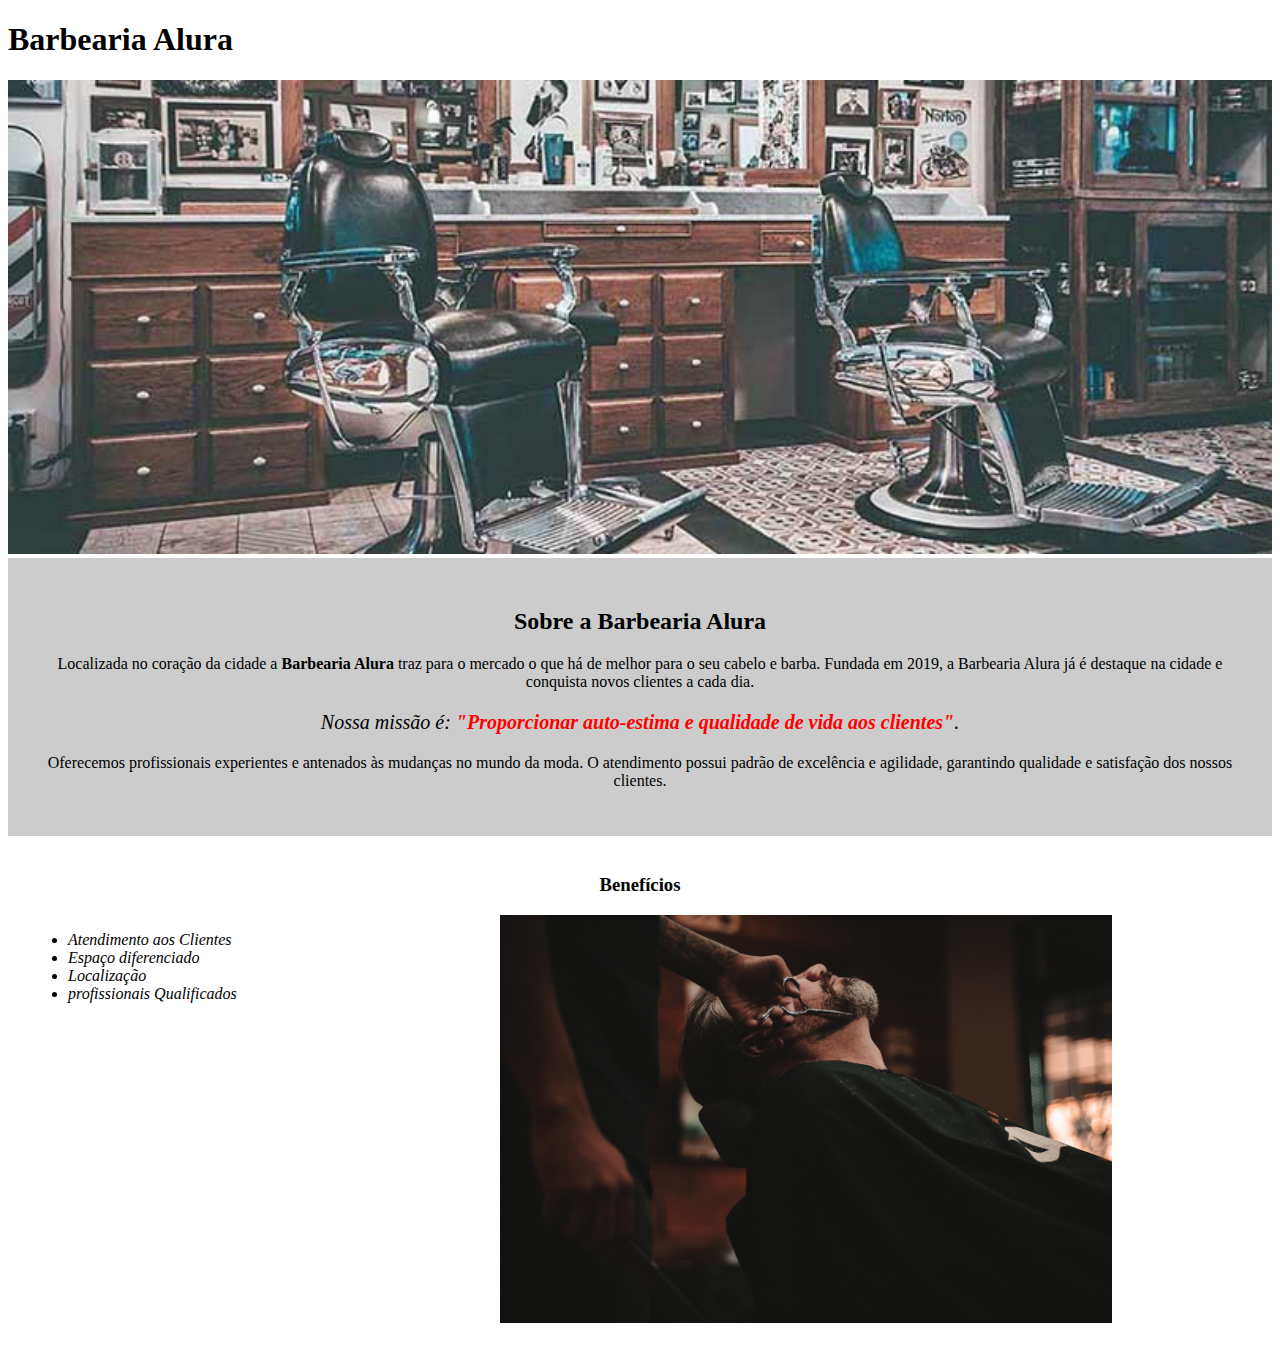
==== index.html @ 80f8d6c2 "subindo site feito durante o curso de html e css da alura" ====
<!DOCTYPE html>
<html lang="pt-br">
    <head>
        <meta charset="UTF-8">
        <title>Barbearia Alura</title>
        <link rel="stylesheet" href="style.css">

    </head>
    <body>
        <header>
            <h1 class="titulo-principal">Barbearia Alura</h1>
        </header>
        <img id="banner" src="banner.jpg">
        <div class="principal">
            <h2 class="titulo-centralizado">Sobre a Barbearia Alura</h2>

            <p>Localizada no coração da cidade a <strong>Barbearia Alura</strong> traz para o mercado o que há de melhor para o seu cabelo
            e barba. Fundada em 2019, a Barbearia Alura já é destaque na cidade e conquista novos clientes a cada dia.</pstyle="text-align: center">
        
            <p id="missao"><em>Nossa missão é: <strong>"Proporcionar auto-estima e qualidade de vida aos clientes"</strong>.</em></p>
            
            <p>Oferecemos profissionais experientes e antenados às mudanças no mundo da moda. O atendimento possui padrão de
            excelência e agilidade, garantindo qualidade e satisfação dos nossos clientes.</pstyle="text-align: center">
        </div>
        <div class="beneficios">
            <h3 class="titulo-centralizado">Benefícios</h3>
    
            <ul>
                <li class="itens">Atendimento aos Clientes</li>
                <li class="itens">Espaço diferenciado</li>
                <li class="itens">Localização</li>
                <li class="itens">profissionais Qualificados</li>
            </ul>
            <img src="beneficios.jpg" class="imagembeneficios">
        </div>
    </body>
</html>
---- style.css ----
body{
    
}
#banner {
    width: 100%;
}
.principal {
    background: #CCCCCC;
    padding: 30px;
}
.titulo-princal{
    padding-left: 20px;
}
.titulo-centralizado {
    text-align: center
}

p {
    text-align: center;
}
#missao {
    font-size: 20px
}

em strong {
    color: #FF0000;
}
.itens {
    font-style: italic
}
.beneficios {
    background-color: FFFFFF;
    padding: 20px;
}

ul {
    display: inline-block;
    vertical-align: top;
    width: 20%;
    margin-right: 15%;
}
.imagembeneficios{
    width: 50%;
}
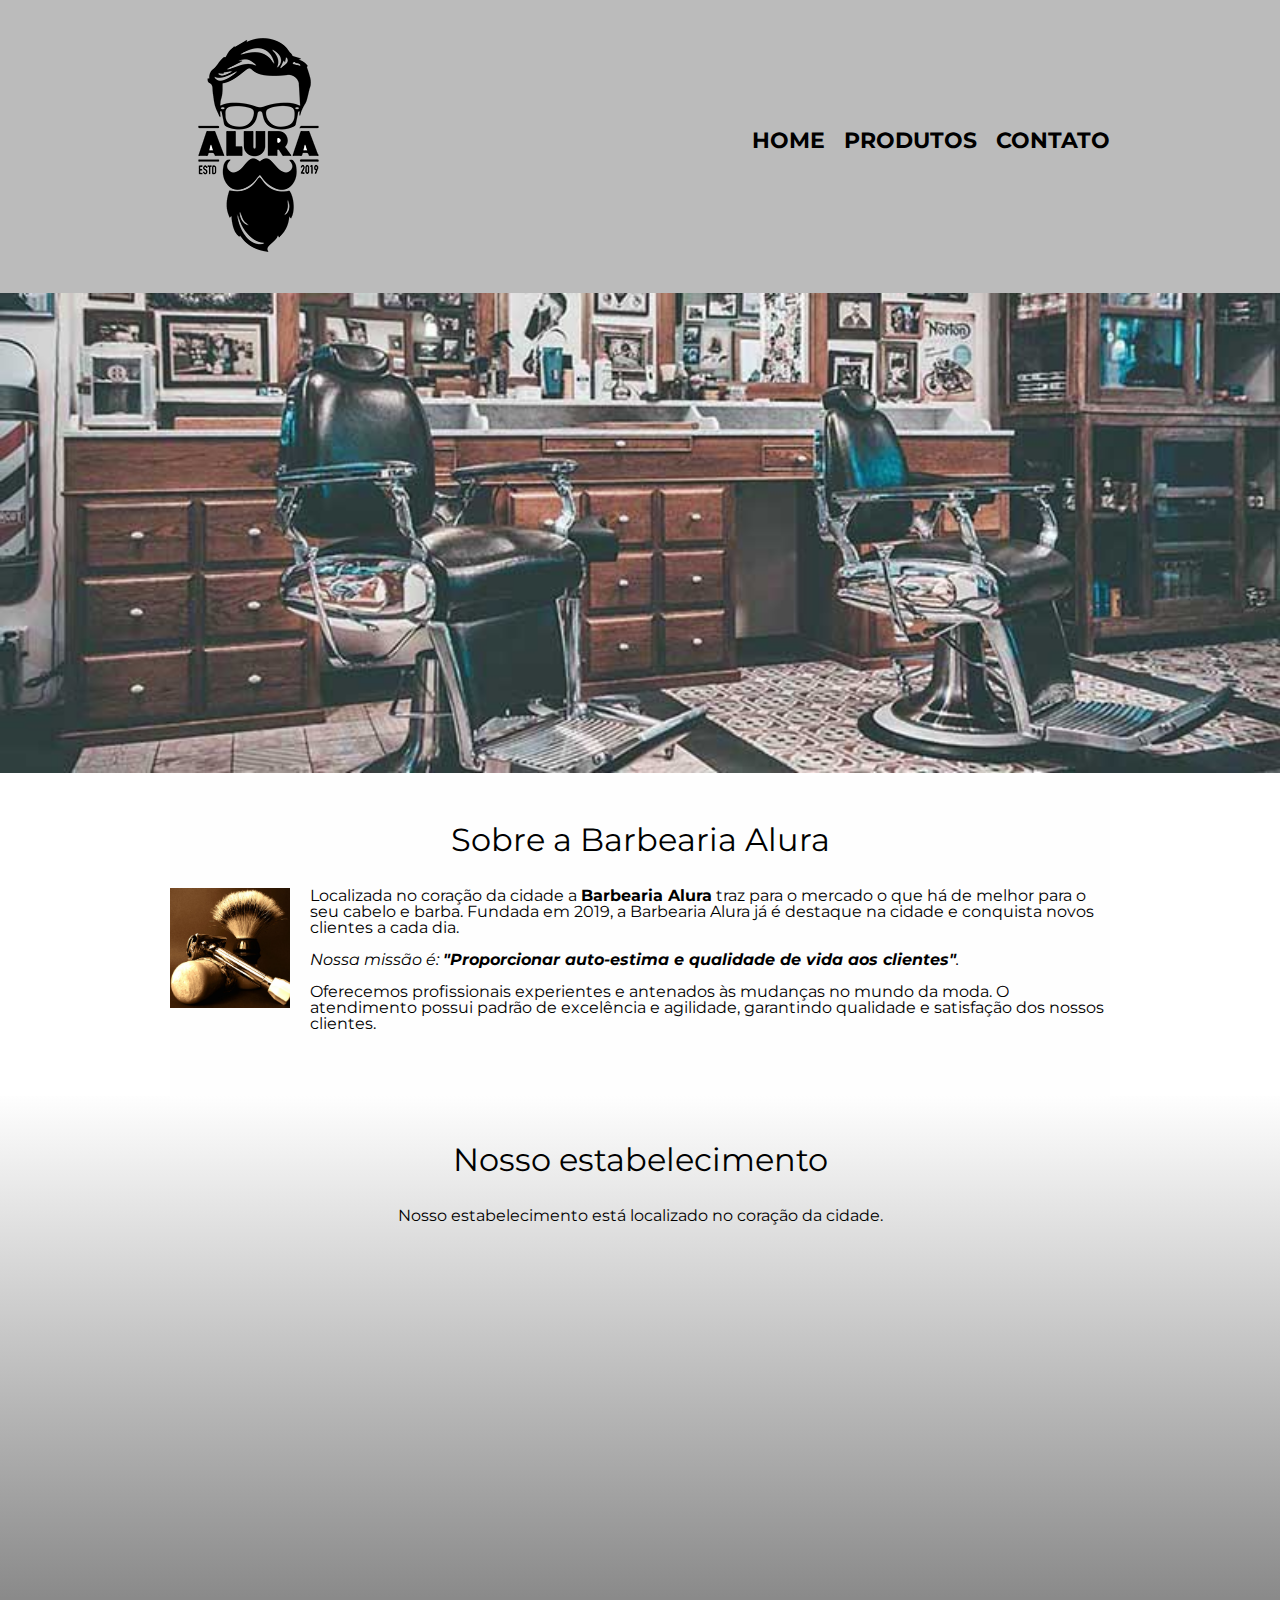
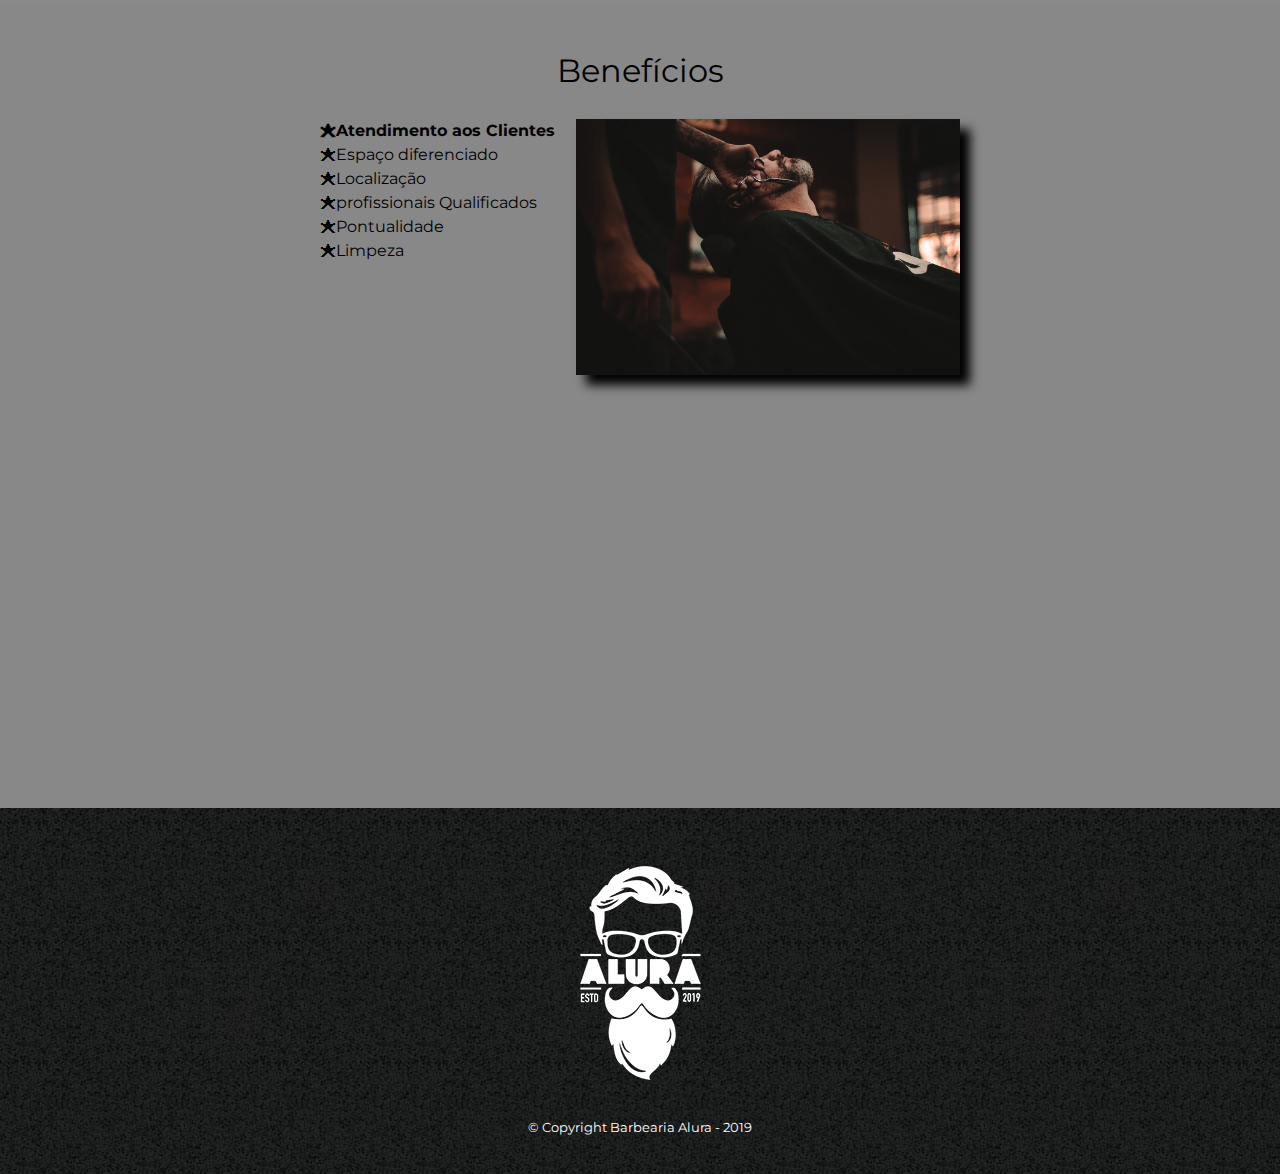
==== commit 56fbc34e: "Colocando responsividade, menu dinamico, testando links e fontes diferentes, adicionado place holder" ====
--- a/index.html
+++ b/index.html
@@ -2,36 +2,77 @@
 <html lang="pt-br">
     <head>
         <meta charset="UTF-8">
+        <meta name="viewport" content="width=device-width">
         <title>Barbearia Alura</title>
+        <link rel="stylesheet" href="reset.css">
         <link rel="stylesheet" href="style.css">
+        <link href="https://fonts.googleapis.com/css2?family=Montserrat&display=swap" rel="stylesheet">
+    </head>
 
-    </head>
     <body>
         <header>
-            <h1 class="titulo-principal">Barbearia Alura</h1>
+            <div class="caixa">
+				<h1><img src="logo.png" alt="Logo da Barbearia Alura"></h1>
+
+				<nav>
+					<ul>
+						<li><a href="index.html">Home</a></li>
+						<li><a href="produtos.html">Produtos</a></li>
+						<li><a href="contato.html">Contato</a></li>
+					</ul>
+				</nav>
+			</div>
         </header>
-        <img id="banner" src="banner.jpg">
-        <div class="principal">
-            <h2 class="titulo-centralizado">Sobre a Barbearia Alura</h2>
 
-            <p>Localizada no coração da cidade a <strong>Barbearia Alura</strong> traz para o mercado o que há de melhor para o seu cabelo
-            e barba. Fundada em 2019, a Barbearia Alura já é destaque na cidade e conquista novos clientes a cada dia.</pstyle="text-align: center">
-        
-            <p id="missao"><em>Nossa missão é: <strong>"Proporcionar auto-estima e qualidade de vida aos clientes"</strong>.</em></p>
+        <img class="banner" src="banner.jpg">
+
+        <main>
+            <section class="principal">
+                <h2 class="titulo-principal">Sobre a Barbearia Alura</h2>
+
+                <img class="utensilios" src="utensilios.jpg" alt="Utensilios de um barbeiro.">
+
+                <p>Localizada no coração da cidade a <strong>Barbearia Alura</strong> traz para o mercado o que há de melhor para o seu cabelo
+                e barba. Fundada em 2019, a Barbearia Alura já é destaque na cidade e conquista novos clientes a cada dia.</pstyle="text-align: center">
             
-            <p>Oferecemos profissionais experientes e antenados às mudanças no mundo da moda. O atendimento possui padrão de
-            excelência e agilidade, garantindo qualidade e satisfação dos nossos clientes.</pstyle="text-align: center">
-        </div>
-        <div class="beneficios">
-            <h3 class="titulo-centralizado">Benefícios</h3>
-    
-            <ul>
-                <li class="itens">Atendimento aos Clientes</li>
-                <li class="itens">Espaço diferenciado</li>
-                <li class="itens">Localização</li>
-                <li class="itens">profissionais Qualificados</li>
-            </ul>
-            <img src="beneficios.jpg" class="imagembeneficios">
-        </div>
+                <p id="missao"><em>Nossa missão é: <strong>"Proporcionar auto-estima e qualidade de vida aos clientes"</strong>.</em></p>
+                
+                <p>Oferecemos profissionais experientes e antenados às mudanças no mundo da moda. O atendimento possui padrão de
+                excelência e agilidade, garantindo qualidade e satisfação dos nossos clientes.</pstyle="text-align: center">
+            </section>
+
+            <section class="mapa">
+                <h3 class="titulo-principal">Nosso estabelecimento</h3>
+                <p>Nosso estabelecimento está localizado no coração da cidade.</p>
+
+                <div class="mapa-conteudo">
+                    <iframe src="https://www.google.com/maps/embed?pb=!1m18!1m12!1m3!1d3656.4485981308944!2d-46.63465338533686!3d-23.58823936846981!2m3!1f0!2f0!3f0!3m2!1i1024!2i768!4f13.1!3m3!1m2!1s0x94ce5a2b2ed7f3a1%3A0xab35da2f5ca62674!2sCaelum%20-%20Escola%20de%20Tecnologia!5e0!3m2!1spt-BR!2sbr!4v1594922987450!5m2!1spt-BR!2sbr" width="100%" height="300" frameborder="0" style="border:0;" allowfullscreen="" aria-hidden="false" tabindex="0"></iframe>
+                </div>
+                </section>
+
+            <section class="beneficios">
+                <h3 class="titulo-principal">Benefícios</h3>
+                <div class="conteudo-beneficios">
+                    <ul class="lista-beneficios">
+                        <li class="itens">Atendimento aos Clientes</li>
+                        <li class="itens">Espaço diferenciado</li>
+                        <li class="itens">Localização</li>
+                        <li class="itens">profissionais Qualificados</li>
+                        <li class="itens">Pontualidade</li>
+                        <li class="itens">Limpeza</li>
+                    </ul><img src="beneficios.jpg" class="imagem-beneficios">
+                </div>
+
+                <div class="video">
+                    <iframe width="100%" height="315" src="https://www.youtube.com/embed/wcVVXUV0YUY" frameborder="0" allow="accelerometer; autoplay; encrypted-media; gyroscope; picture-in-picture" allowfullscreen></iframe>
+                </div>
+            </section>
+
+            
+        </main>
+        <footer>
+			<img src="logo-branco.png" alt="Logo da Barbearia Alura">
+			<p class="copyright">&copy; Copyright Barbearia Alura - 2019</p>
+		</footer>
     </body>
 </html>--- a/style.css
+++ b/style.css
@@ -1,44 +1,277 @@
-body{
+body {
+    font-family: 'Montserrat', sans-serif;
+}
+
+header {
+    background: #BBBBBB;
+    padding: 20px 0;
+}
+
+.caixa {
+    position: relative;
+    width: 940px;
+    margin: 0 auto;
+}
+
+nav {
+    position: absolute;
+    top: 110px;
+    right: 0;
+}
+
+nav li {
+    display: inline;
+    margin: 0 0 0 15px;
+}
+
+nav a {
+    text-transform: uppercase;
+    color: #000000;
+    font-weight: bold;
+    font-size: 22px;
+    text-decoration: none;
+}
+
+nav a:hover {
+    color: #C78C19;
+    text-decoration: underline;
+}
+
+.produtos {
+    width: 940px;
+    margin: 0 auto;
+    padding: 50px 0;
+}
+
+.produtos li {
+    display: inline-block;
+    text-align: center;
+    width: 30%;
+    vertical-align: top;
+    margin: 0 1.5%;
+    padding: 30px 20px;
+    box-sizing: border-box;
+    border: 2px solid #000000;
+    border-radius: 10px;
+    min-height: 360px;
+}
+.produtos li:hover {
+    border-color:#C78C19;
     
 }
-#banner {
+.produtos li:active {
+    border-color: #088C19;
+}
+
+.produtos li:hover h2 {
+    font-size: 34px;
+}
+.produtos h2 { 
+    font-size: 30px;
+    font-weight: bold;
+}
+
+.produto-descricao {
+	font-size: 18px;
+}
+
+.produto-preco {
+    font-size: 22px;
+    font-weight: bold;
+    margin-top: 10px;
+}
+
+footer {
+    text-align: center;
+    background: url("bg.jpg");
+    padding: 40px 0;
+}
+
+.copyright {
+    color: #FFFFFF;
+    font-size: 13px;
+    margin: 20px 0 0;
+}
+
+form {
+    margin: 40px 0;
+}
+
+form label, form legend {
+    display: block;
+    font-size: 20px;
+    margin: 0 0 10px;
+}
+
+.input-padrao {
+    display: block;
+    margin: 0 0 20px;
+    padding: 10px 25px;
+    width: 50%;
+}
+
+.checkbox {
+    margin: 20px 0 ;
+
+}
+
+.enviar {
+    width: 40%;
+    padding: 15px 0;
+    background: orange;
+    color: white;
+    font-weight: bold;
+    font-size: 18px;
+    border: none;
+    border-radius: 5px;
+    transition: 1s all;
+    cursor: pointer;
+}
+
+.enviar:hover {
+    background: darkorange;
+    transform: scale(1.2);
+}
+
+table {
+    margin: 20px 0 40px;
+}
+
+thead {
+    background: #555555;
+    color: white;
+    font-weight: bold;
+}
+
+td, th {
+    border: 1px solid #000000;
+    padding: 8px 15px;
+}
+
+/* css da pagna inicial */
+.banner {
     width: 100%;
 }
-.principal {
-    background: #CCCCCC;
-    padding: 30px;
-}
-.titulo-princal{
-    padding-left: 20px;
-}
-.titulo-centralizado {
-    text-align: center
-}
-
-p {
-    text-align: center;
-}
-#missao {
-    font-size: 20px
-}
-
-em strong {
-    color: #FF0000;
-}
+
+.titulo-principal {
+    text-align: center;
+    font-size: 2em;
+    margin: 0 0 1em;
+    clear: left;
+}
+
+.principal{
+    padding: 3em 0;
+    background: #FEFEFE;
+    width: 940px;
+    margin: 0 auto;
+}
+
+.principal p {
+    margin: 0 0 1em;
+}
+
+.principal strong {
+    font-weight: bold;
+}
+
+.principal em {
+    font-style: italic;
+}
+
+.utensilios {
+    width: 120px;
+    float: left;
+    margin: 0 20px 20px 0;
+}
+
+.mapa {
+    padding: 3em 0;
+    background: linear-gradient(#FEFEFE, #888888);
+}
+
+.mapa-conteudo{
+    width: 940px;
+    margin: 0 auto;
+}
+
+.mapa p {
+    margin: 0 0 2em;
+    text-align: center;
+}
+
+.beneficios {
+    padding: 3em 0;
+    background: #888888;
+}
+
+.conteudo-beneficios {
+width: 640px;
+margin: 0 auto;
+}
+
+.lista-beneficios{
+width: 40%;
+display: inline-block;
+vertical-align: top;
+}
+
 .itens {
-    font-style: italic
-}
-.beneficios {
-    background-color: FFFFFF;
-    padding: 20px;
-}
-
-ul {
-    display: inline-block;
-    vertical-align: top;
-    width: 20%;
-    margin-right: 15%;
-}
-.imagembeneficios{
-    width: 50%;
+    line-height: 1.5;
+
+}
+
+.itens:first-child {
+    font-weight: bold;
+}
+
+.itens::before {
+    content: "🟊";
+}
+
+.imagem-beneficios {
+    width: 60%;
+    opacity: 1;
+    transition: 400ms;
+    box-shadow: 10px 10px 10px #000000;
+}
+
+.imagem-beneficios:hover {
+    opacity: 0.3;
+    
+}
+
+.video{
+    width: 560px;
+    margin: 2em auto;
+}
+
+@media screen and (max-width: 768px) {
+    .caixa, .principal, .conteudo-beneficios, .mapa-conteudo, .video {
+        width: auto;
+    }
+
+    h1 {
+        text-align: center;
+    }
+
+    nav {
+        position: static;
+        text-align: center;
+    }
+
+    .lista-beneficios, .imagem-beneficios, .imagem-cabelo, .imagem-barba, .imagem-cabbarba {
+        width: 100%;
+    }
+
+    .produtos {
+        width: 100%;
+        display: inline-block;
+        vertical-align: top;
+    }
+
+    .produtos h2 {
+        font-size: 30px;
+    }
+
 }